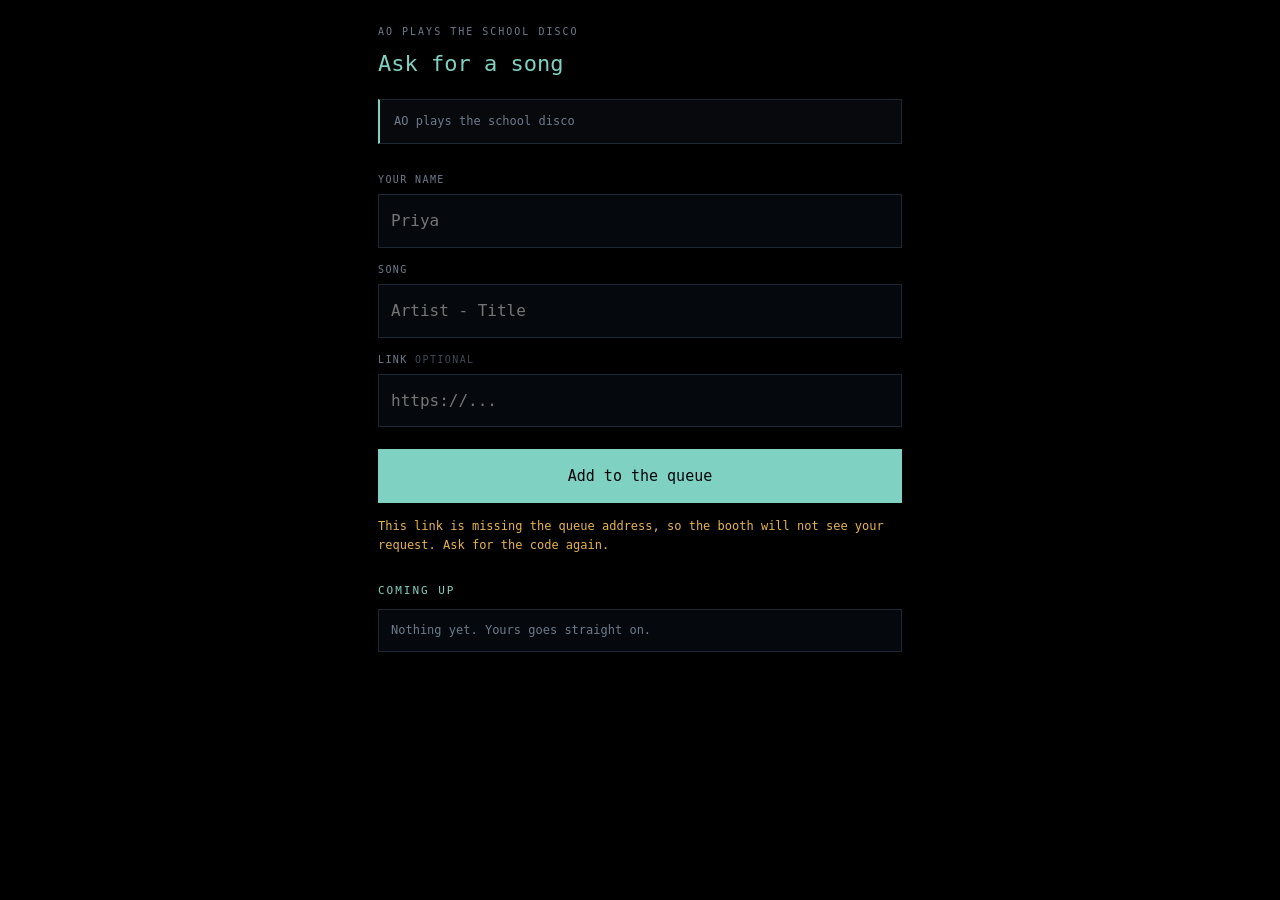
==== request.html @ 13bad78c "feat: the guest page is its own document A phone that scanned a code to type a song title was downlo" ====
<!doctype html>
<html lang="en">
  <head>
    <meta charset="utf-8" />
    <meta name="viewport" content="width=device-width, initial-scale=1, viewport-fit=cover" />
    <meta name="theme-color" content="#000000" />
    <title>Request a song</title>
    <link rel="icon" href="assets/logo/ao-logo.svg" />
    <link rel="stylesheet" href="src/request.css" />
  </head>
  <body>
    <!--
      The guest page. Deliberately its own document: a phone that scanned a code
      to type a song title should not be downloading a mascot, an ASCII
      renderer, an AudioContext and a choreography engine to do it. Nothing here
      imports any of that, and none of the booth's controls exist to be hidden.
    -->
    <main>
      <header>
        <p class="eyebrow">AO plays the school disco</p>
        <h1>Ask for a song</h1>
      </header>

      <p class="now" id="now">Checking what is playing...</p>

      <form id="form" autocomplete="off">
        <label for="name">Your name</label>
        <input id="name" name="name" maxlength="40" placeholder="Priya" required />

        <label for="song">Song</label>
        <input id="song" name="song" maxlength="80" placeholder="Artist - Title" required />

        <label for="link">Link <span class="optional">optional</span></label>
        <input id="link" name="link" type="url" inputmode="url" maxlength="400" placeholder="https://..." />

        <button type="submit" class="button">Add to the queue</button>
      </form>

      <p class="status" id="status" data-tone="idle">It goes straight to the booth. No app, no account.</p>

      <section class="coming">
        <h2>Coming up</h2>
        <ol id="list"><li class="empty">Nothing yet. Yours goes straight on.</li></ol>
      </section>
    </main>

    <script type="module" src="src/request.js"></script>
  </body>
</html>
---- src/request.css ----
/* The guest page. Phone first, and nothing on it that the booth owns. */

:root {
  --bg: #000000;
  --panel: #07090d;
  --border: #1e2733;
  --text: #c7d3df;
  --dim: #6c7b8c;
  --accent: #7fd1c1;
  --hot: #e0637f;
  --warn: #e8b44a;
}

* {
  box-sizing: border-box;
}

body {
  margin: 0;
  background: var(--bg);
  color: var(--text);
  font: 15px/1.6 ui-monospace, SFMono-Regular, Menlo, Consolas, monospace;
  min-height: 100dvh;
  -webkit-text-size-adjust: 100%;
}

main {
  max-width: 560px;
  margin: 0 auto;
  padding: 24px 18px calc(32px + env(safe-area-inset-bottom));
}

.eyebrow {
  text-transform: uppercase;
  letter-spacing: 0.2em;
  font-size: 10px;
  color: var(--dim);
  margin: 0 0 6px;
}

h1 {
  font-size: 22px;
  font-weight: 400;
  margin: 0 0 18px;
  color: var(--accent);
}

h2 {
  font-size: 11px;
  text-transform: uppercase;
  letter-spacing: 0.18em;
  color: var(--accent);
  font-weight: 400;
  margin: 0 0 10px;
}

.now {
  margin: 0 0 20px;
  padding: 12px 14px;
  background: var(--panel);
  border: 1px solid var(--border);
  border-left: 2px solid var(--accent);
  font-size: 12px;
  color: var(--dim);
}

.now b {
  display: block;
  margin-top: 3px;
  font-size: 16px;
  font-weight: 400;
  color: var(--text);
  overflow-wrap: anywhere;
}

form {
  display: grid;
  gap: 6px;
}

label {
  font-size: 10px;
  text-transform: uppercase;
  letter-spacing: 0.14em;
  color: var(--dim);
  margin-top: 8px;
}

.optional {
  opacity: 0.6;
}

input {
  font: inherit;
  /* 16px or larger, or iOS zooms the page the moment a field is focused */
  font-size: 16px;
  color: var(--text);
  background: #05080c;
  border: 1px solid var(--border);
  padding: 13px 12px;
  width: 100%;
}

input:focus-visible,
.button:focus-visible {
  outline: 2px solid var(--accent);
  outline-offset: 2px;
}

.button {
  appearance: none;
  margin-top: 16px;
  border: 1px solid var(--accent);
  background: var(--accent);
  color: #04070a;
  font: inherit;
  font-size: 15px;
  padding: 14px 18px;
  width: 100%;
  cursor: pointer;
}

.button:active {
  opacity: 0.8;
}

.status {
  font-size: 12px;
  color: var(--dim);
  margin: 14px 0 26px;
  min-height: 2.6em;
}

.status[data-tone='ok'] {
  color: var(--accent);
}

.status[data-tone='warn'] {
  color: var(--warn);
}

.status[data-tone='error'] {
  color: var(--hot);
}

.coming ol {
  list-style: none;
  margin: 0;
  padding: 0;
  display: grid;
  gap: 6px;
}

.coming li {
  display: flex;
  justify-content: space-between;
  gap: 12px;
  padding: 11px 12px;
  border: 1px solid var(--border);
  background: #05080c;
  font-size: 13px;
}

.coming .song {
  overflow-wrap: anywhere;
}

.coming .who {
  color: var(--dim);
  font-size: 11px;
  white-space: nowrap;
}

.coming .empty {
  color: var(--dim);
  justify-content: flex-start;
  font-size: 12px;
}
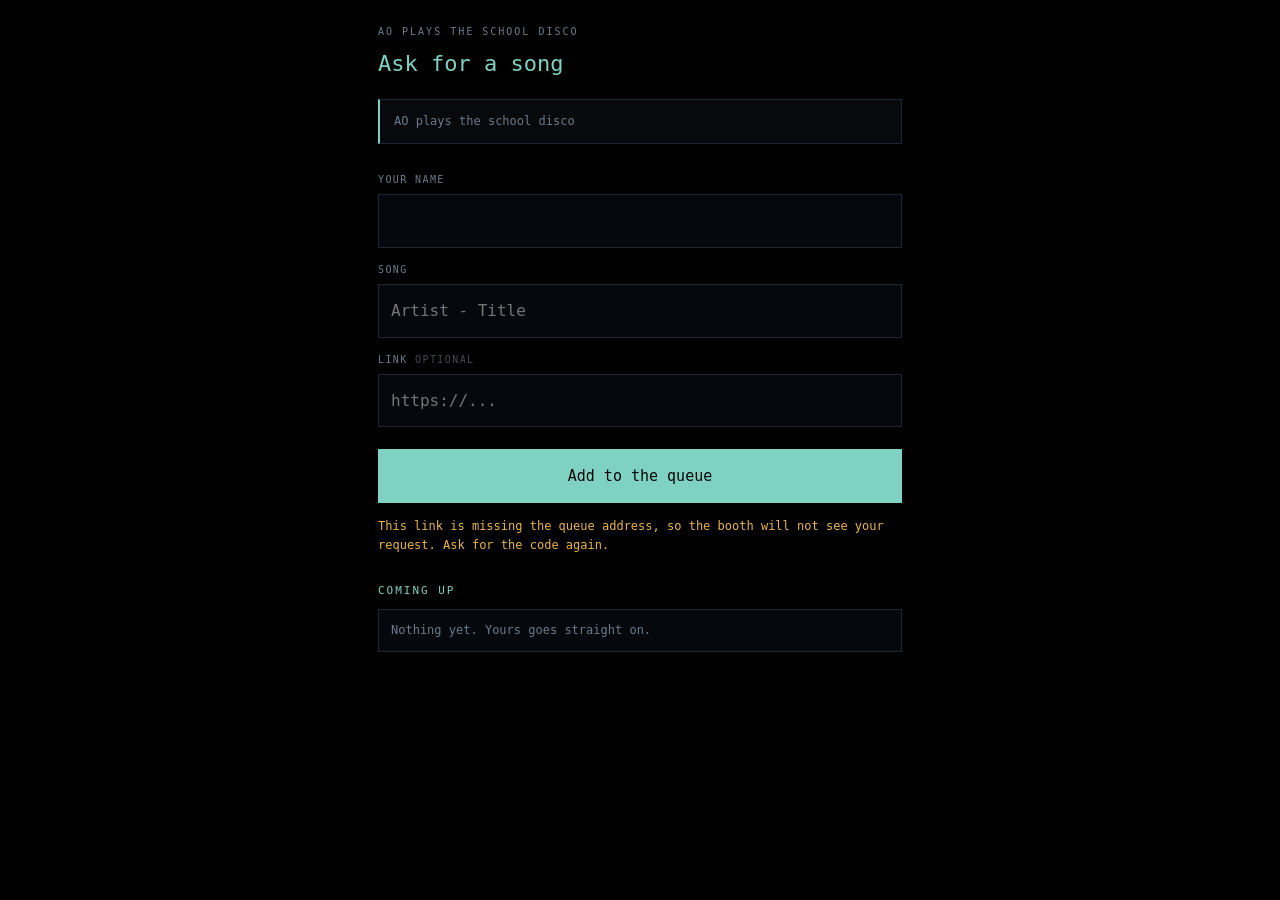
==== commit 2f3b9207: "fix: drop the invented name from the name field The label already says whose name it wants. A strang" ====
--- a/request.html
+++ b/request.html
@@ -25,7 +25,7 @@
 
       <form id="form" autocomplete="off">
         <label for="name">Your name</label>
-        <input id="name" name="name" maxlength="40" placeholder="Priya" required />
+        <input id="name" name="name" maxlength="40" required />
 
         <label for="song">Song</label>
         <input id="song" name="song" maxlength="80" placeholder="Artist - Title" required />
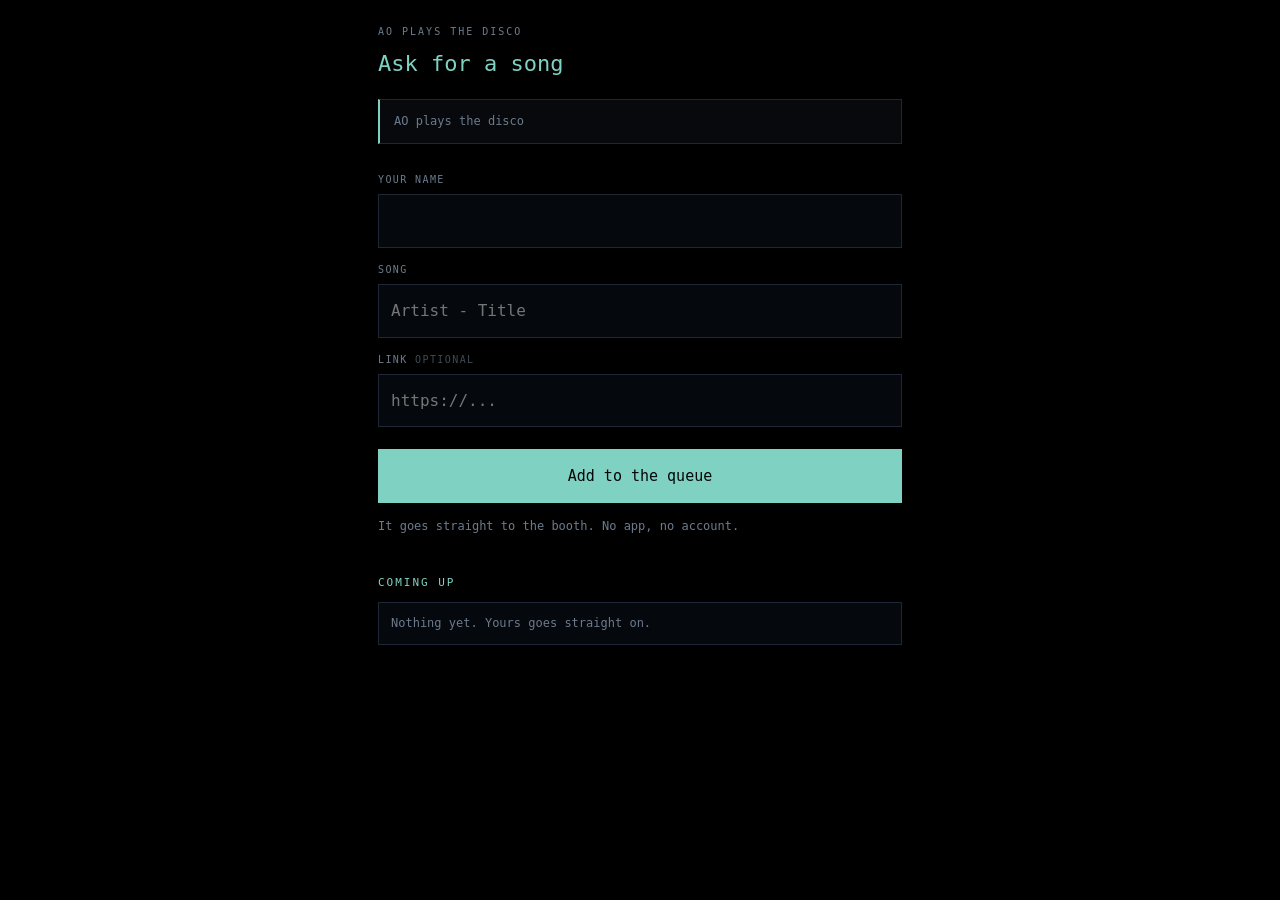
==== commit a86b9374: "fix: let the microphone be turned off, and drop school from the title There was no way to stop liste" ====
--- a/request.html
+++ b/request.html
@@ -17,7 +17,7 @@
     -->
     <main>
       <header>
-        <p class="eyebrow">AO plays the school disco</p>
+        <p class="eyebrow">AO plays the disco</p>
         <h1>Ask for a song</h1>
       </header>
 
